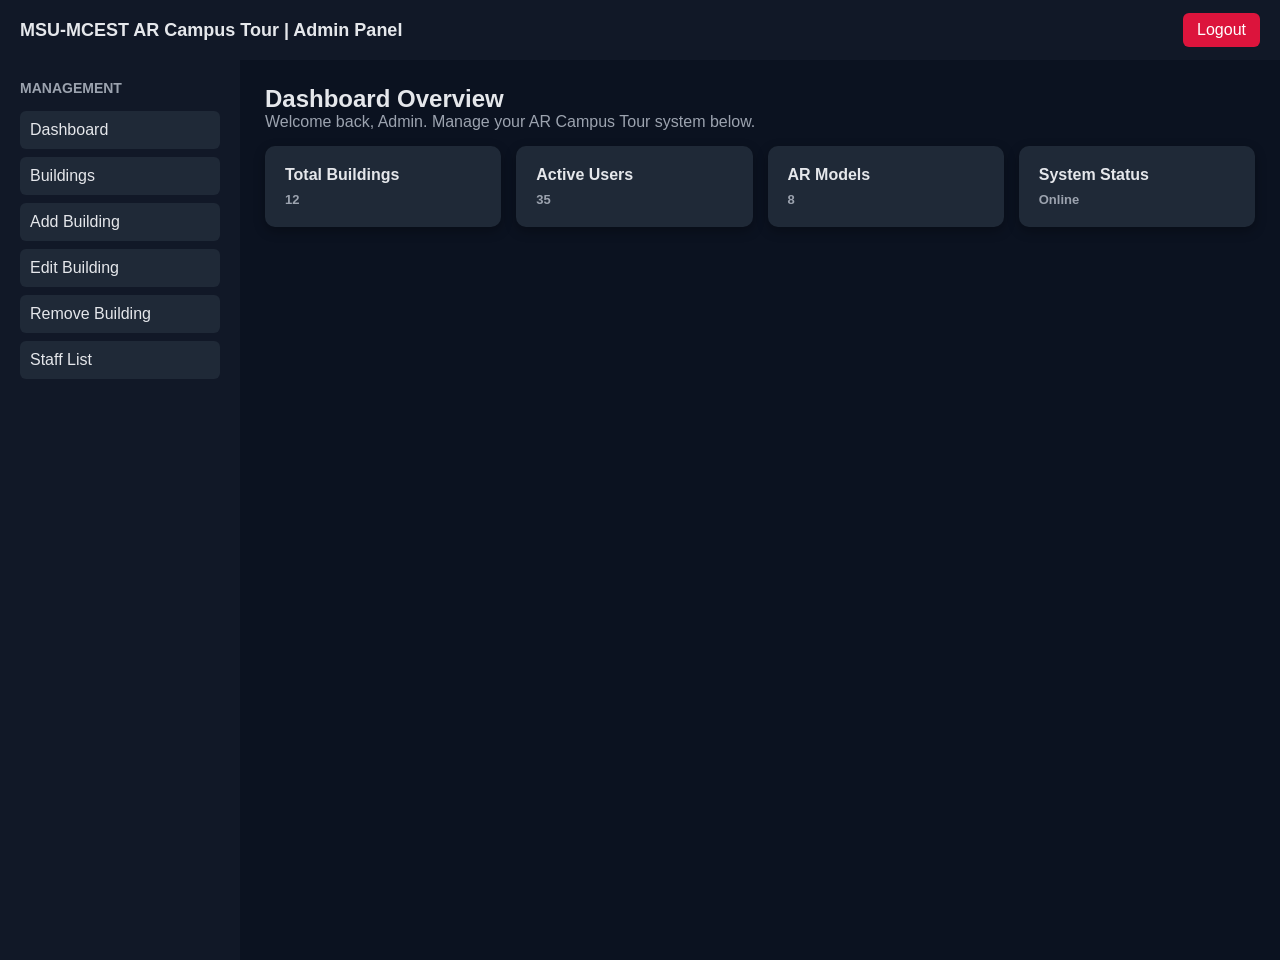
==== admin.html @ 272535fd "Initial commit via Netlify [skip ci]" ====
<!DOCTYPE html>
<html lang="en">
<head>
<meta charset="UTF-8">

<!-- MOBILE RESPONSIVE FIX -->
<meta name="viewport" content="width=device-width, initial-scale=1.0">

<title>Admin Dashboard | MSU-MCEST AR Tour</title>

<style>
:root{
  --bg:#0b1220;
  --panel:#111827;
  --card:#1f2937;
  --accent:#22c55e;
  --text:#e5e7eb;
  --muted:#9ca3af;
}

*{
  margin:0;
  padding:0;
  box-sizing:border-box;
  font-family:Arial, sans-serif;
}

body{
  background:var(--bg);
  color:var(--text);
}

/* TOP BAR */
.topbar{
  height:60px;
  background:var(--panel);
  display:flex;
  align-items:center;
  justify-content:space-between;
  padding:0 20px;
  position:sticky;
  top:0;
  z-index:10;
}

.topbar h1{
  font-size:18px;
}

.topbar a{
  color:white;
  text-decoration:none;
  background:crimson;
  padding:8px 14px;
  border-radius:6px;
}

/* LAYOUT */
.container{
  display:flex;
  min-height:100vh;
}

/* SIDEBAR */
.sidebar{
  width:240px;
  background:var(--panel);
  padding:20px;
}

.sidebar h3{
  margin-bottom:15px;
  color:var(--muted);
  font-size:14px;
}

.sidebar a{
  display:block;
  color:var(--text);
  text-decoration:none;
  padding:10px;
  margin-bottom:8px;
  border-radius:6px;
  background:#1f2937;
  transition:0.3s;
}

.sidebar a:hover{
  background:#374151;
}

/* MAIN */
.main{
  flex:1;
  padding:25px;
}

.cards{
  display:grid;
  grid-template-columns:repeat(auto-fit,minmax(220px,1fr));
  gap:15px;
  margin-top:15px;
}

.card{
  background:var(--card);
  padding:20px;
  border-radius:10px;
  box-shadow:0 4px 12px rgba(0,0,0,0.3);
}

.card h2{
  font-size:16px;
  margin-bottom:8px;
}

.card p{
  color:var(--muted);
  font-size:13px;
}

.highlight{
  color:var(--accent);
  font-weight:bold;
}

/* ========================= */
/* 📱 MOBILE RESPONSIVE FIX */
/* ========================= */
@media (max-width: 768px){

  /* STACK LAYOUT */
  .container{
    flex-direction:column;
  }

  /* SIDEBAR BECOMES TOP MENU */
  .sidebar{
    width:100%;
    display:flex;
    flex-wrap:wrap;
    justify-content:center;
    gap:10px;
  }

  .sidebar a{
    margin-bottom:0;
    font-size:14px;
    padding:8px 10px;
  }

  .sidebar h3{
    width:100%;
    text-align:center;
  }

  /* TOPBAR TEXT SMALLER */
  .topbar h1{
    font-size:14px;
  }

  /* CARDS STACK BETTER */
  .main{
    padding:15px;
  }
}
</style>

</head>

<body>

<!-- TOP BAR -->
<div class="topbar">
  <h1>MSU-MCEST AR Campus Tour | Admin Panel</h1>
  <a href="role_select.html">Logout</a>
</div>

<div class="container">

  <!-- SIDEBAR -->
  <div class="sidebar">
    <h3>MANAGEMENT</h3>

    <a href="#">Dashboard</a>
    <a href="#">Buildings</a>
    <a href="#">Add Building</a>
    <a href="#">Edit Building</a>
    <a href="#">Remove Building</a>
    <a href="#">Staff List</a>
  </div>

  <!-- MAIN CONTENT -->
  <div class="main">

    <h2>Dashboard Overview</h2>
    <p style="color:#9ca3af;">Welcome back, Admin. Manage your AR Campus Tour system below.</p>

    <div class="cards">

      <div class="card">
        <h2>Total Buildings</h2>
        <p class="highlight">12</p>
      </div>

      <div class="card">
        <h2>Active Users</h2>
        <p class="highlight">35</p>
      </div>

      <div class="card">
        <h2>AR Models</h2>
        <p class="highlight">8</p>
      </div>

      <div class="card">
        <h2>System Status</h2>
        <p class="highlight">Online</p>
      </div>

    </div>

  </div>

</div>

</body>
</html>
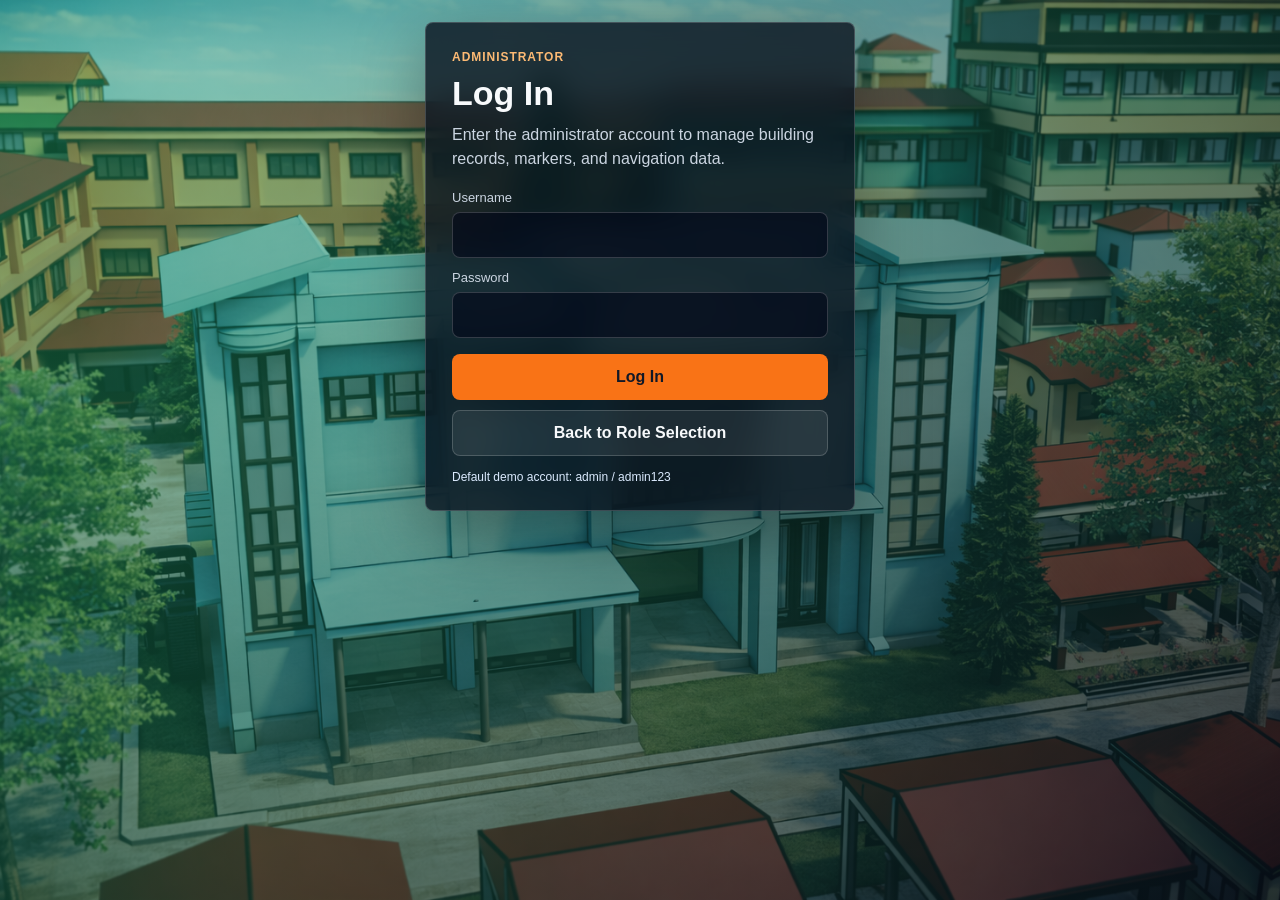
==== commit 3c2b3fb5: "update" ====
--- a/admin.html
+++ b/admin.html
@@ -2,227 +2,860 @@
 <html lang="en">
 <head>
 <meta charset="UTF-8">
-
-<!-- MOBILE RESPONSIVE FIX -->
 <meta name="viewport" content="width=device-width, initial-scale=1.0">
-
-<title>Admin Dashboard | MSU-MCEST AR Tour</title>
-
+<title>Admin | MSU-MCEST AR Campus Guide</title>
+<script src="orientation-lock.js" defer></script>
 <style>
-:root{
-  --bg:#0b1220;
-  --panel:#111827;
-  --card:#1f2937;
-  --accent:#22c55e;
-  --text:#e5e7eb;
-  --muted:#9ca3af;
-}
-
-*{
-  margin:0;
-  padding:0;
-  box-sizing:border-box;
-  font-family:Arial, sans-serif;
-}
-
-body{
-  background:var(--bg);
-  color:var(--text);
-}
-
-/* TOP BAR */
-.topbar{
-  height:60px;
-  background:var(--panel);
-  display:flex;
-  align-items:center;
-  justify-content:space-between;
-  padding:0 20px;
-  position:sticky;
-  top:0;
-  z-index:10;
-}
-
-.topbar h1{
-  font-size:18px;
-}
-
-.topbar a{
-  color:white;
-  text-decoration:none;
-  background:crimson;
-  padding:8px 14px;
-  border-radius:6px;
-}
-
-/* LAYOUT */
-.container{
-  display:flex;
-  min-height:100vh;
-}
-
-/* SIDEBAR */
-.sidebar{
-  width:240px;
-  background:var(--panel);
-  padding:20px;
-}
-
-.sidebar h3{
-  margin-bottom:15px;
-  color:var(--muted);
-  font-size:14px;
-}
-
-.sidebar a{
-  display:block;
-  color:var(--text);
-  text-decoration:none;
-  padding:10px;
-  margin-bottom:8px;
-  border-radius:6px;
-  background:#1f2937;
-  transition:0.3s;
-}
-
-.sidebar a:hover{
-  background:#374151;
-}
-
-/* MAIN */
-.main{
-  flex:1;
-  padding:25px;
-}
-
-.cards{
-  display:grid;
-  grid-template-columns:repeat(auto-fit,minmax(220px,1fr));
-  gap:15px;
-  margin-top:15px;
-}
-
-.card{
-  background:var(--card);
-  padding:20px;
-  border-radius:10px;
-  box-shadow:0 4px 12px rgba(0,0,0,0.3);
-}
-
-.card h2{
-  font-size:16px;
-  margin-bottom:8px;
-}
-
-.card p{
-  color:var(--muted);
-  font-size:13px;
-}
-
-.highlight{
-  color:var(--accent);
-  font-weight:bold;
-}
-
-/* ========================= */
-/* 📱 MOBILE RESPONSIVE FIX */
-/* ========================= */
-@media (max-width: 768px){
-
-  /* STACK LAYOUT */
-  .container{
-    flex-direction:column;
-  }
-
-  /* SIDEBAR BECOMES TOP MENU */
-  .sidebar{
-    width:100%;
-    display:flex;
-    flex-wrap:wrap;
-    justify-content:center;
-    gap:10px;
-  }
-
-  .sidebar a{
-    margin-bottom:0;
-    font-size:14px;
-    padding:8px 10px;
-  }
-
-  .sidebar h3{
-    width:100%;
-    text-align:center;
-  }
-
-  /* TOPBAR TEXT SMALLER */
-  .topbar h1{
-    font-size:14px;
-  }
-
-  /* CARDS STACK BETTER */
-  .main{
-    padding:15px;
-  }
+:root {
+  --bg: #08111d;
+  --panel: rgba(15, 23, 42, .86);
+  --line: rgba(226, 232, 240, .14);
+  --text: #f8fafc;
+  --muted: #a9b7ca;
+  --green: #1fbf75;
+  --orange: #f97316;
+  --red: #ef4444;
+  --blue: #38bdf8;
+}
+* { box-sizing: border-box; }
+html, body { margin: 0; min-height: 100%; font-family: "Segoe UI", Arial, sans-serif; color: var(--text); background: var(--bg); }
+body {
+  background: linear-gradient(135deg, rgba(31, 191, 117, .16), transparent 32%),
+    radial-gradient(circle at 88% 10%, rgba(249, 115, 22, .18), transparent 28%),
+    #08111d;
+}
+a { color: inherit; text-decoration: none; }
+button, input, textarea, select { font: inherit; }
+.shell { min-height: 100vh; display: grid; grid-template-columns: 270px 1fr; }
+.sidebar {
+  position: sticky;
+  top: 0;
+  height: 100vh;
+  padding: 22px;
+  background: rgba(7, 15, 28, .9);
+  border-right: 1px solid var(--line);
+  backdrop-filter: blur(18px);
+}
+.brand { display: flex; align-items: center; gap: 12px; margin-bottom: 26px; }
+.logo {
+  width: 46px;
+  height: 46px;
+  border-radius: 8px;
+  display: grid;
+  place-items: center;
+  background: linear-gradient(135deg, var(--green), var(--orange));
+  color: #07111d;
+  font-weight: 900;
+}
+.brand h1 { margin: 0; font-size: 16px; line-height: 1.18; letter-spacing: 0; }
+.brand span { display: block; color: var(--muted); font-size: 12px; margin-top: 4px; }
+.nav { display: grid; gap: 8px; }
+.nav button, .quick a {
+  width: 100%;
+  min-height: 42px;
+  border: 1px solid transparent;
+  border-radius: 8px;
+  padding: 10px 12px;
+  color: var(--muted);
+  background: transparent;
+  text-align: left;
+  cursor: pointer;
+}
+.nav button.active, .nav button:hover, .quick a:hover {
+  color: var(--text);
+  background: rgba(255,255,255,.07);
+  border-color: var(--line);
+}
+.quick { margin-top: 24px; padding-top: 18px; border-top: 1px solid var(--line); display: grid; gap: 8px; }
+.logout {
+  margin-top: 24px;
+  width: 100%;
+  border: 1px solid rgba(239, 68, 68, .35);
+  border-radius: 8px;
+  padding: 11px 12px;
+  color: #fee2e2;
+  background: rgba(239, 68, 68, .12);
+  cursor: pointer;
+}
+.main { padding: 22px; }
+.topbar {
+  display: flex;
+  align-items: center;
+  justify-content: space-between;
+  gap: 16px;
+  margin-bottom: 18px;
+}
+.eyebrow { margin: 0 0 6px; color: var(--blue); font-weight: 800; font-size: 12px; letter-spacing: .08em; text-transform: uppercase; }
+.topbar h2 { margin: 0; font-size: clamp(25px, 4vw, 42px); letter-spacing: 0; }
+.topbar p { margin: 8px 0 0; max-width: 780px; color: var(--muted); line-height: 1.45; }
+.status-pill {
+  border: 1px solid rgba(31, 191, 117, .35);
+  border-radius: 999px;
+  padding: 10px 13px;
+  color: #dcfce7;
+  background: rgba(31, 191, 117, .12);
+  white-space: nowrap;
+}
+.grid { display: grid; gap: 14px; }
+.metrics { grid-template-columns: repeat(4, minmax(0, 1fr)); margin-bottom: 14px; }
+.card, .panel {
+  background: var(--panel);
+  border: 1px solid var(--line);
+  border-radius: 8px;
+  box-shadow: 0 18px 50px rgba(0,0,0,.22);
+}
+.card { padding: 16px; }
+.card small { color: var(--muted); display: block; margin-bottom: 7px; }
+.card strong { font-size: 28px; }
+.card em { display: block; margin-top: 8px; color: var(--muted); font-style: normal; font-size: 13px; }
+.panel { padding: 18px; margin-bottom: 14px; }
+.panel-head { display: flex; align-items: center; justify-content: space-between; gap: 12px; margin-bottom: 14px; }
+.panel h3 { margin: 0; font-size: 19px; letter-spacing: 0; }
+.panel p { color: var(--muted); line-height: 1.45; margin: 6px 0 0; }
+.actions { display: flex; flex-wrap: wrap; gap: 8px; }
+.btn {
+  min-height: 40px;
+  border: 1px solid var(--line);
+  border-radius: 8px;
+  padding: 9px 12px;
+  color: var(--text);
+  background: rgba(255,255,255,.07);
+  cursor: pointer;
+}
+.btn.primary { background: var(--orange); color: #111827; border-color: transparent; font-weight: 800; }
+.btn.good { background: rgba(31,191,117,.18); border-color: rgba(31,191,117,.35); }
+.btn.danger { background: rgba(239,68,68,.16); border-color: rgba(239,68,68,.35); color: #fecaca; }
+.split { display: grid; grid-template-columns: minmax(320px, .9fr) 1.3fr; gap: 14px; align-items: start; }
+.form-grid { display: grid; grid-template-columns: repeat(2, minmax(0, 1fr)); gap: 10px; }
+.field { display: grid; gap: 6px; }
+.field.full { grid-column: 1 / -1; }
+label { color: var(--muted); font-size: 13px; }
+input, textarea, select {
+  width: 100%;
+  border: 1px solid var(--line);
+  border-radius: 8px;
+  padding: 10px 11px;
+  color: var(--text);
+  background: rgba(2, 6, 23, .55);
+  outline: none;
+}
+textarea { min-height: 86px; resize: vertical; }
+input:focus, textarea:focus, select:focus { border-color: rgba(56, 189, 248, .75); }
+table { width: 100%; border-collapse: collapse; }
+th, td { padding: 12px 10px; text-align: left; border-bottom: 1px solid var(--line); vertical-align: top; }
+th { color: var(--muted); font-size: 12px; text-transform: uppercase; letter-spacing: .06em; }
+td { color: #e5edf8; font-size: 14px; }
+.tag {
+  display: inline-flex;
+  align-items: center;
+  min-height: 26px;
+  border-radius: 999px;
+  padding: 4px 8px;
+  font-size: 12px;
+  background: rgba(56, 189, 248, .13);
+  color: #bae6fd;
+}
+.tag.ok { background: rgba(31,191,117,.15); color: #bbf7d0; }
+.tag.warn { background: rgba(250,204,21,.14); color: #fef08a; }
+.section { display: none; }
+.section.active { display: block; }
+.sources a { color: #93c5fd; text-decoration: underline; text-underline-offset: 3px; }
+.route-list, .marker-list { display: grid; gap: 9px; }
+.route-item, .marker-item {
+  display: flex;
+  justify-content: space-between;
+  gap: 12px;
+  padding: 12px;
+  border: 1px solid var(--line);
+  border-radius: 8px;
+  background: rgba(255,255,255,.04);
+}
+.route-item span, .marker-item span { color: var(--muted); }
+.toast {
+  position: fixed;
+  right: 18px;
+  bottom: 18px;
+  max-width: 360px;
+  display: none;
+  border: 1px solid rgba(31,191,117,.4);
+  border-radius: 8px;
+  padding: 12px 14px;
+  color: #dcfce7;
+  background: rgba(6, 78, 59, .92);
+  box-shadow: 0 18px 50px rgba(0,0,0,.28);
+}
+.toast.active { display: block; }
+@media (max-width: 980px) {
+  .shell { grid-template-columns: 1fr; }
+  .sidebar { height: auto; position: static; }
+  .metrics { grid-template-columns: repeat(2, minmax(0, 1fr)); }
+  .split { grid-template-columns: 1fr; }
+}
+@media (max-width: 620px) {
+  .main, .sidebar { padding: 15px; }
+  .topbar { align-items: flex-start; flex-direction: column; }
+  .metrics, .form-grid { grid-template-columns: 1fr; }
+  .table-wrap { overflow-x: auto; }
+  table { min-width: 820px; }
 }
 </style>
-
 </head>
-
 <body>
-
-<!-- TOP BAR -->
-<div class="topbar">
-  <h1>MSU-MCEST AR Campus Tour | Admin Panel</h1>
-  <a href="role_select.html">Logout</a>
+<script>
+if (sessionStorage.getItem("adminLoggedIn") !== "true") {
+  location.replace("login.html");
+}
+</script>
+<div class="shell">
+  <aside class="sidebar">
+    <div class="brand">
+      <div class="logo">AR</div>
+      <div>
+        <h1>MSU-MCEST Guide</h1>
+        <span>Admin Control Center</span>
+      </div>
+    </div>
+
+    <nav class="nav" aria-label="Admin navigation">
+      <button class="active" data-section="dashboard">Dashboard</button>
+      <button data-section="buildings">Buildings</button>
+      <button data-section="staff">Staff</button>
+      <button data-section="routes">Routes</button>
+      <button data-section="markers">Markers</button>
+      <button data-section="feedback">Feedback</button>
+      <button data-section="sources">Online Info</button>
+    </nav>
+
+    <div class="quick">
+      <a href="index.html">Open Home</a>
+      <a href="navigation.html">Open Navigation</a>
+      <a href="tour.html">Open Campus Tour</a>
+      <a href="markers.html">Print Markers</a>
+    </div>
+
+    <button class="logout" id="logoutBtn">Log Out</button>
+  </aside>
+
+  <main class="main">
+    <header class="topbar">
+      <div>
+        <p class="eyebrow">Thesis Prototype</p>
+        <h2>AR Campus Navigation Admin</h2>
+        <p>Manage building records, marker payloads, route notes, and feedback for the MSU-MCEST campus guide. Production data is stored in the ar_campus MySQL database.</p>
+      </div>
+      <div class="status-pill" id="secureStatus">Checking browser...</div>
+    </header>
+
+    <section id="dashboard" class="section active">
+      <div class="grid metrics">
+        <div class="card"><small>Total Buildings</small><strong id="totalBuildings">0</strong><em>Navigation records</em></div>
+        <div class="card"><small>Marker Assets</small><strong id="markerCount">0</strong><em>Local QR markers</em></div>
+        <div class="card"><small>Verified Info</small><strong id="verifiedCount">0</strong><em>With online/public source</em></div>
+        <div class="card"><small>Tracking</small><strong>GPS</strong><em>Accuracy depends on on-site calibration</em></div>
+      </div>
+
+      <div class="panel">
+        <div class="panel-head">
+          <div>
+            <h3>System Readiness</h3>
+            <p>The frontend can run now. Accurate navigation still requires verified marker placement and campus GPS calibration.</p>
+          </div>
+          <button class="btn primary" onclick="location.href='navigation.html'">Test Navigation</button>
+        </div>
+        <div class="grid metrics">
+          <div class="card"><small>Camera</small><strong id="cameraStatus">Checking</strong><em>Needed for marker scan</em></div>
+          <div class="card"><small>Location</small><strong id="gpsStatus">Checking</strong><em>Needed for live tracking</em></div>
+          <div class="card"><small>Compass</small><strong id="compassStatus">Checking</strong><em>Needed for arrow direction</em></div>
+          <div class="card"><small>Storage</small><strong id="storageStatus">Checking</strong><em>Needed for admin edits</em></div>
+        </div>
+      </div>
+    </section>
+
+    <section id="buildings" class="section">
+      <div class="split">
+        <div class="panel">
+          <div class="panel-head">
+            <div>
+              <h3 id="formTitle">Add Building</h3>
+              <p>Use verified coordinates when available. Marker ID should match the QR payload after <strong>msu-mcest:</strong>.</p>
+            </div>
+          </div>
+          <form id="buildingForm" class="form-grid">
+            <input type="hidden" id="recordId">
+            <div class="field">
+              <label for="buildingName">Building name</label>
+              <input id="buildingName" required>
+            </div>
+            <div class="field">
+              <label for="markerId">Marker ID</label>
+              <input id="markerId" required placeholder="example: dcs">
+            </div>
+            <div class="field">
+              <label for="lat">Latitude</label>
+              <input id="lat" type="number" step="0.000001" required>
+            </div>
+            <div class="field">
+              <label for="lng">Longitude</label>
+              <input id="lng" type="number" step="0.000001" required>
+            </div>
+            <div class="field">
+              <label for="category">Category</label>
+              <select id="category">
+                <option>Academic</option>
+                <option>Administration</option>
+                <option>Campus Entry</option>
+                <option>Training Facility</option>
+                <option>Hospitality</option>
+                <option>Laboratory</option>
+              </select>
+            </div>
+            <div class="field">
+              <label for="sourceType">Info status</label>
+              <select id="sourceType">
+                <option>Prototype</option>
+                <option>Public Source</option>
+                <option>On-site Verified</option>
+              </select>
+            </div>
+            <div class="field full">
+              <label for="description">Building info</label>
+              <textarea id="description" required></textarea>
+            </div>
+            <div class="field full">
+              <label for="sourceUrl">Source URL or note</label>
+              <input id="sourceUrl" placeholder="https://... or on-site note">
+            </div>
+            <div class="field full actions">
+              <button class="btn primary" type="submit">Save Building</button>
+              <button class="btn" type="button" id="clearFormBtn">Clear</button>
+              <button class="btn danger" type="button" id="resetDataBtn">Reset Default Data</button>
+            </div>
+          </form>
+        </div>
+
+        <div class="panel">
+          <div class="panel-head">
+            <div>
+              <h3>Building Database</h3>
+              <p>These records feed the campus tour and navigation pages through the ar_campus MySQL database and PHP API.</p>
+            </div>
+          </div>
+          <div class="table-wrap">
+            <table>
+              <thead>
+                <tr>
+                  <th>Name</th>
+                  <th>Marker</th>
+                  <th>Coordinates</th>
+                  <th>Status</th>
+                  <th>Actions</th>
+                </tr>
+              </thead>
+              <tbody id="buildingRows"></tbody>
+            </table>
+          </div>
+        </div>
+      </div>
+    </section>
+
+    <section id="staff" class="section">
+      <div class="split">
+        <div class="panel">
+          <div class="panel-head">
+            <div>
+              <h3 id="staffFormTitle">Add Staff</h3>
+              <p>Register faculty or staff offices so the campus guide can show office information.</p>
+            </div>
+          </div>
+          <form id="staffForm" class="form-grid">
+            <input type="hidden" id="staffId">
+            <div class="field">
+              <label for="staffName">Name</label>
+              <input id="staffName" required>
+            </div>
+            <div class="field">
+              <label for="staffDepartment">Department</label>
+              <input id="staffDepartment" required>
+            </div>
+            <div class="field">
+              <label for="staffOffice">Office</label>
+              <input id="staffOffice" required>
+            </div>
+            <div class="field">
+              <label for="staffBuilding">Building</label>
+              <select id="staffBuilding"></select>
+            </div>
+            <div class="field full actions">
+              <button class="btn primary" type="submit">Save Staff</button>
+              <button class="btn" type="button" id="clearStaffBtn">Clear</button>
+            </div>
+          </form>
+        </div>
+        <div class="panel">
+          <div class="panel-head">
+            <div>
+              <h3>Staff Directory</h3>
+              <p>Records are saved in the staff table and optionally linked to a building.</p>
+            </div>
+          </div>
+          <div class="table-wrap">
+            <table>
+              <thead><tr><th>Name</th><th>Department</th><th>Office</th><th>Building</th><th>Actions</th></tr></thead>
+              <tbody id="staffRows"></tbody>
+            </table>
+          </div>
+        </div>
+      </div>
+    </section>
+
+    <section id="routes" class="section">
+      <div class="panel">
+        <div class="panel-head">
+          <div>
+            <h3>Route Network</h3>
+            <p>Routes are currently prototype walking links. Replace them with measured campus corners for accurate real-time navigation.</p>
+          </div>
+          <button class="btn good" onclick="location.href='navigation.html'">Run Route Test</button>
+        </div>
+        <div class="route-list" id="routeList"></div>
+      </div>
+    </section>
+
+    <section id="markers" class="section">
+      <div class="panel">
+        <div class="panel-head">
+          <div>
+            <h3>Marker Inventory</h3>
+            <p>Print and place each QR marker exactly at its matching building or corner. Marker placement affects start-point accuracy.</p>
+          </div>
+          <button class="btn primary" onclick="location.href='markers.html'">Open Marker Sheet</button>
+        </div>
+        <div class="marker-list" id="markerList"></div>
+      </div>
+    </section>
+
+    <section id="feedback" class="section">
+      <div class="panel">
+        <div class="panel-head">
+          <div>
+            <h3>User Feedback</h3>
+            <p>Feedback is stored in the feedback table and linked to a building when a marker is selected.</p>
+          </div>
+          <button class="btn good" id="refreshFeedbackBtn">Refresh</button>
+        </div>
+        <div class="table-wrap">
+          <table>
+            <thead>
+              <tr>
+                <th>User</th>
+                <th>Building</th>
+                <th>Comment</th>
+                <th>Date</th>
+              </tr>
+            </thead>
+            <tbody id="feedbackRows"></tbody>
+          </table>
+        </div>
+      </div>
+    </section>
+
+    <section id="sources" class="section">
+      <div class="panel sources">
+        <h3>Online Information Used</h3>
+        <p>Public sources do not provide a complete building-coordinate database. The frontend includes public names/info where available and leaves exact route accuracy for on-site verification.</p>
+        <table>
+          <thead><tr><th>Source</th><th>Useful info</th></tr></thead>
+          <tbody>
+            <tr>
+              <td><a href="https://msumcest.edu.ph/pages/campus_life/campus_map.php" target="_blank" rel="noopener">Official MSU-MCEST campus map</a></td>
+              <td>Confirms MSU-MCEST campus map page, campus gallery, official address, contact, and departments including Computer Science, Hospitality Management, Industrial Technology, TESDA, and others.</td>
+            </tr>
+            <tr>
+              <td><a href="https://www.mhctagency.com/certification/msu-mcest-achieves-halal-compliance-with-mhct/" target="_blank" rel="noopener">MHCT Halal compliance article</a></td>
+              <td>Confirms Dr. Magadapa A. Ringia Hotel, DTI-SSF in the Halal Food Innovation Center, Kitchen Laboratory, and TESDA Training and Assessment Center.</td>
+            </tr>
+          </tbody>
+        </table>
+      </div>
+    </section>
+  </main>
 </div>
 
-<div class="container">
-
-  <!-- SIDEBAR -->
-  <div class="sidebar">
-    <h3>MANAGEMENT</h3>
-
-    <a href="#">Dashboard</a>
-    <a href="#">Buildings</a>
-    <a href="#">Add Building</a>
-    <a href="#">Edit Building</a>
-    <a href="#">Remove Building</a>
-    <a href="#">Staff List</a>
-  </div>
-
-  <!-- MAIN CONTENT -->
-  <div class="main">
-
-    <h2>Dashboard Overview</h2>
-    <p style="color:#9ca3af;">Welcome back, Admin. Manage your AR Campus Tour system below.</p>
-
-    <div class="cards">
-
-      <div class="card">
-        <h2>Total Buildings</h2>
-        <p class="highlight">12</p>
-      </div>
-
-      <div class="card">
-        <h2>Active Users</h2>
-        <p class="highlight">35</p>
-      </div>
-
-      <div class="card">
-        <h2>AR Models</h2>
-        <p class="highlight">8</p>
-      </div>
-
-      <div class="card">
-        <h2>System Status</h2>
-        <p class="highlight">Online</p>
-      </div>
-
+<div class="toast" id="toast"></div>
+
+<script>
+const STORAGE_KEY = "msuMcestBuildings";
+const API_BUILDINGS = "api/buildings.php";
+const API_FEEDBACK = "api/feedback.php";
+const API_STAFF = "api/staff.php";
+const routeGraph = {
+  gate: ["admin", "kitchen"],
+  admin: ["gate", "dcs", "dhess"],
+  dcs: ["admin", "halal", "secondary"],
+  dhess: ["admin", "secondary"],
+  secondary: ["dhess", "dcs", "hotel"],
+  hotel: ["secondary", "halal"],
+  halal: ["dcs", "hotel", "kitchen"],
+  kitchen: ["gate", "halal", "tesda"],
+  tesda: ["kitchen"]
+};
+
+const defaultBuildings = [
+  { id: "gate", name: "Main Gate / Entrance", lat: 8.15626, lng: 123.95448, category: "Campus Entry", status: "Prototype", description: "Primary campus entry point used as a starting reference for the navigation prototype.", source: "Prototype coordinate. Verify on-site." },
+  { id: "admin", name: "Administration Building", lat: 8.15648, lng: 123.95437, category: "Administration", status: "Prototype", description: "Administrative destination in the campus guide. Exact coordinates should be verified during campus mapping.", source: "Prototype coordinate. Verify on-site." },
+  { id: "dcs", name: "Department of Computer Science", lat: 8.15670, lng: 123.95470, category: "Academic", status: "Public Source", description: "Academic department listed on the official MSU-MCEST website.", source: "https://msumcest.edu.ph/pages/campus_life/campus_map.php" },
+  { id: "dhess", name: "Department of Humanities, Education, and Social Sciences", lat: 8.15686, lng: 123.95431, category: "Academic", status: "Public Source", description: "Academic department listed on the official MSU-MCEST website.", source: "https://msumcest.edu.ph/pages/campus_life/campus_map.php" },
+  { id: "secondary", name: "Secondary Department", lat: 8.15702, lng: 123.95458, category: "Academic", status: "Public Source", description: "Secondary program area referenced through the official MSU-MCEST site navigation.", source: "https://msumcest.edu.ph/pages/campus_life/campus_map.php" },
+  { id: "hotel", name: "Dr. Magadapa A. Ringia Hotel", lat: 8.15718, lng: 123.95485, category: "Hospitality", status: "Public Source", description: "Facility named in MHCT reporting as one of the MSU-MCEST facilities awarded Halal compliance.", source: "https://www.mhctagency.com/certification/msu-mcest-achieves-halal-compliance-with-mhct/" },
+  { id: "halal", name: "Halal Food Innovation Center / DTI-SSF", lat: 8.15645, lng: 123.95503, category: "Training Facility", status: "Public Source", description: "MHCT identifies DTI-SSF as housed in the Halal Food Innovation Center.", source: "https://www.mhctagency.com/certification/msu-mcest-achieves-halal-compliance-with-mhct/" },
+  { id: "kitchen", name: "Kitchen Laboratory", lat: 8.15618, lng: 123.95486, category: "Laboratory", status: "Public Source", description: "Facility named in MHCT reporting as one of the MSU-MCEST facilities awarded Halal compliance.", source: "https://www.mhctagency.com/certification/msu-mcest-achieves-halal-compliance-with-mhct/" },
+  { id: "tesda", name: "TESDA Training and Assessment Center", lat: 8.15596, lng: 123.95456, category: "Training Facility", status: "Public Source", description: "Training and assessment facility named in MHCT reporting and linked from the official MSU-MCEST site navigation.", source: "https://www.mhctagency.com/certification/msu-mcest-achieves-halal-compliance-with-mhct/" }
+];
+
+let buildings = defaultBuildings;
+let usingBackend = false;
+let feedbackItems = [];
+let staffItems = [];
+
+function loadBuildings() {
+  try {
+    const saved = JSON.parse(localStorage.getItem(STORAGE_KEY));
+    return Array.isArray(saved) && saved.length ? saved : defaultBuildings;
+  } catch {
+    return defaultBuildings;
+  }
+}
+function saveBuildings() { localStorage.setItem(STORAGE_KEY, JSON.stringify(buildings)); }
+async function apiJson(url, options = {}) {
+  const response = await fetch(url, {
+    headers: { "Content-Type": "application/json", ...(options.headers || {}) },
+    ...options
+  });
+  const data = await response.json();
+  if (!response.ok || data.ok === false) {
+    throw new Error(data.message || "Request failed.");
+  }
+  return data;
+}
+async function loadBuildingsFromBackend() {
+  try {
+    const data = await apiJson(API_BUILDINGS);
+    buildings = data.buildings.map(building => ({
+      id: building.id,
+      name: building.name,
+      lat: Number(building.lat),
+      lng: Number(building.lng),
+      category: building.category,
+      status: building.status,
+      description: building.description,
+      source: building.source || ""
+    }));
+    usingBackend = true;
+    localStorage.setItem(STORAGE_KEY, JSON.stringify(buildings));
+  } catch (error) {
+    buildings = loadBuildings();
+    usingBackend = false;
+  }
+}
+async function loadFeedback() {
+  if (!usingBackend) {
+    feedbackItems = [];
+    renderFeedback();
+    return;
+  }
+  try {
+    const data = await apiJson(API_FEEDBACK);
+    feedbackItems = data.feedback || [];
+    renderFeedback();
+  } catch (error) {
+    feedbackItems = [];
+    renderFeedback("Unable to load feedback.");
+  }
+}
+async function loadStaff() {
+  if (!usingBackend) {
+    staffItems = JSON.parse(localStorage.getItem("msuMcestStaff") || "[]");
+    renderStaff();
+    return;
+  }
+  try {
+    const data = await apiJson(API_STAFF);
+    staffItems = data.staff || [];
+    renderStaff();
+  } catch (error) {
+    staffItems = [];
+    renderStaff("Unable to load staff records.");
+  }
+}
+function toast(message) {
+  const el = document.getElementById("toast");
+  el.textContent = message;
+  el.classList.add("active");
+  setTimeout(() => el.classList.remove("active"), 2400);
+}
+function renderMetrics() {
+  document.getElementById("totalBuildings").textContent = buildings.length;
+  document.getElementById("markerCount").textContent = buildings.filter(b => b.id).length;
+  document.getElementById("verifiedCount").textContent = buildings.filter(b => b.status !== "Prototype").length;
+  document.getElementById("cameraStatus").textContent = navigator.mediaDevices ? "Ready" : "Blocked";
+  document.getElementById("gpsStatus").textContent = navigator.geolocation ? "Ready" : "Blocked";
+  document.getElementById("compassStatus").textContent = typeof DeviceOrientationEvent !== "undefined" ? "Ready" : "Limited";
+  document.getElementById("storageStatus").textContent = usingBackend ? "MySQL" : window.localStorage ? "Local" : "Blocked";
+  document.getElementById("secureStatus").textContent = usingBackend ? "ar_campus connected" : "Local fallback mode";
+}
+function renderBuildings() {
+  document.getElementById("buildingRows").innerHTML = buildings.map(building => `
+    <tr>
+      <td><strong>${escapeHtml(building.name)}</strong><br><span class="tag">${escapeHtml(building.category)}</span></td>
+      <td><span class="tag ok">msu-mcest:${escapeHtml(building.id)}</span></td>
+      <td>${Number(building.lat).toFixed(6)}, ${Number(building.lng).toFixed(6)}</td>
+      <td><span class="tag ${building.status === "Prototype" ? "warn" : "ok"}">${escapeHtml(building.status)}</span></td>
+      <td><button class="btn" onclick="editBuilding('${building.id}')">Edit</button> <button class="btn danger" onclick="deleteBuilding('${building.id}')">Delete</button></td>
+    </tr>
+  `).join("");
+}
+function renderRoutes() {
+  document.getElementById("routeList").innerHTML = Object.entries(routeGraph).map(([from, links]) => {
+    const fromName = buildings.find(b => b.id === from)?.name || from;
+    const linkNames = links.map(id => buildings.find(b => b.id === id)?.name || id).join(", ");
+    return `<div class="route-item"><strong>${escapeHtml(fromName)}</strong><span>${escapeHtml(linkNames)}</span></div>`;
+  }).join("");
+}
+function renderMarkers() {
+  document.getElementById("markerList").innerHTML = buildings.map(building => `
+    <div class="marker-item">
+      <div><strong>${escapeHtml(building.name)}</strong><br><span>Payload: msu-mcest:${escapeHtml(building.id)}</span></div>
+      <button class="btn" onclick="copyPayload('${building.id}')">Copy Payload</button>
     </div>
-
-  </div>
-
-</div>
-
+  `).join("");
+}
+function renderStaffBuildingOptions() {
+  const select = document.getElementById("staffBuilding");
+  if (!select) return;
+  select.innerHTML = "";
+  select.add(new Option("Not assigned", ""));
+  buildings.forEach(building => select.add(new Option(building.name, building.id)));
+}
+function renderStaff(message = "") {
+  renderStaffBuildingOptions();
+  const body = document.getElementById("staffRows");
+  if (!body) return;
+  if (message) {
+    body.innerHTML = `<tr><td colspan="5">${escapeHtml(message)}</td></tr>`;
+    return;
+  }
+  if (!staffItems.length) {
+    body.innerHTML = `<tr><td colspan="5">No staff records yet.</td></tr>`;
+    return;
+  }
+  body.innerHTML = staffItems.map(item => `
+    <tr>
+      <td>${escapeHtml(item.name)}</td>
+      <td>${escapeHtml(item.department)}</td>
+      <td>${escapeHtml(item.office)}</td>
+      <td>${escapeHtml(item.building_name || item.marker_id || "Not assigned")}</td>
+      <td><button class="btn" onclick="editStaff('${escapeHtml(item.staff_id)}')">Edit</button> <button class="btn danger" onclick="deleteStaff('${escapeHtml(item.staff_id)}')">Delete</button></td>
+    </tr>
+  `).join("");
+}
+function renderFeedback(message = "") {
+  const body = document.getElementById("feedbackRows");
+  if (!body) return;
+  if (message) {
+    body.innerHTML = `<tr><td colspan="4">${escapeHtml(message)}</td></tr>`;
+    return;
+  }
+  if (!feedbackItems.length) {
+    body.innerHTML = `<tr><td colspan="4">No feedback submitted yet.</td></tr>`;
+    return;
+  }
+  body.innerHTML = feedbackItems.map(item => `
+    <tr>
+      <td>${escapeHtml(item.user_name)}</td>
+      <td>${escapeHtml(item.building_name || "General")}</td>
+      <td>${escapeHtml(item.comment)}</td>
+      <td>${escapeHtml(item.date_created)}</td>
+    </tr>
+  `).join("");
+}
+function renderAll() { renderMetrics(); renderBuildings(); renderRoutes(); renderMarkers(); renderStaff(); renderFeedback(); }
+function editBuilding(id) {
+  const building = buildings.find(item => item.id === id);
+  if (!building) return;
+  document.getElementById("formTitle").textContent = "Edit Building";
+  document.getElementById("recordId").value = building.id;
+  document.getElementById("buildingName").value = building.name;
+  document.getElementById("markerId").value = building.id;
+  document.getElementById("lat").value = building.lat;
+  document.getElementById("lng").value = building.lng;
+  document.getElementById("category").value = building.category;
+  document.getElementById("sourceType").value = building.status;
+  document.getElementById("description").value = building.description;
+  document.getElementById("sourceUrl").value = building.source;
+  showSection("buildings");
+}
+async function deleteBuilding(id) {
+  const building = buildings.find(item => item.id === id);
+  if (!building || !confirm("Delete " + building.name + "?")) return;
+  if (usingBackend) {
+    try {
+      await apiJson(API_BUILDINGS + "?id=" + encodeURIComponent(id), { method: "DELETE" });
+    } catch (error) {
+      toast(error.message);
+      return;
+    }
+  }
+  buildings = buildings.filter(item => item.id !== id);
+  saveBuildings();
+  renderAll();
+  toast("Building deleted.");
+}
+function copyPayload(id) {
+  const payload = "msu-mcest:" + id;
+  navigator.clipboard?.writeText(payload);
+  toast("Copied " + payload);
+}
+function clearForm() {
+  document.getElementById("formTitle").textContent = "Add Building";
+  document.getElementById("buildingForm").reset();
+  document.getElementById("recordId").value = "";
+  document.getElementById("sourceType").value = "Prototype";
+}
+function clearStaffForm() {
+  document.getElementById("staffFormTitle").textContent = "Add Staff";
+  document.getElementById("staffForm").reset();
+  document.getElementById("staffId").value = "";
+}
+function editStaff(id) {
+  const staff = staffItems.find(item => String(item.staff_id) === String(id));
+  if (!staff) return;
+  document.getElementById("staffFormTitle").textContent = "Edit Staff";
+  document.getElementById("staffId").value = staff.staff_id;
+  document.getElementById("staffName").value = staff.name;
+  document.getElementById("staffDepartment").value = staff.department;
+  document.getElementById("staffOffice").value = staff.office;
+  document.getElementById("staffBuilding").value = staff.marker_id || "";
+  showSection("staff");
+}
+async function deleteStaff(id) {
+  const staff = staffItems.find(item => String(item.staff_id) === String(id));
+  if (!staff || !confirm("Delete " + staff.name + "?")) return;
+  if (usingBackend) {
+    try {
+      await apiJson(API_STAFF + "?id=" + encodeURIComponent(id), { method: "DELETE" });
+    } catch (error) {
+      toast(error.message);
+      return;
+    }
+  }
+  staffItems = staffItems.filter(item => String(item.staff_id) !== String(id));
+  localStorage.setItem("msuMcestStaff", JSON.stringify(staffItems));
+  renderStaff();
+  toast("Staff record deleted.");
+}
+function showSection(id) {
+  document.querySelectorAll(".section").forEach(section => section.classList.toggle("active", section.id === id));
+  document.querySelectorAll(".nav button").forEach(button => button.classList.toggle("active", button.dataset.section === id));
+}
+function escapeHtml(value) {
+  return String(value ?? "").replace(/[&<>"']/g, char => ({ "&": "&amp;", "<": "&lt;", ">": "&gt;", "\"": "&quot;", "'": "&#039;" }[char]));
+}
+document.querySelectorAll(".nav button").forEach(button => button.addEventListener("click", () => showSection(button.dataset.section)));
+document.getElementById("staffForm").addEventListener("submit", async event => {
+  event.preventDefault();
+  const record = {
+    staff_id: document.getElementById("staffId").value,
+    name: document.getElementById("staffName").value.trim(),
+    department: document.getElementById("staffDepartment").value.trim(),
+    office: document.getElementById("staffOffice").value.trim(),
+    marker_id: document.getElementById("staffBuilding").value
+  };
+  if (!record.name || !record.department || !record.office) {
+    toast("Please complete the staff name, department, and office.");
+    return;
+  }
+  if (usingBackend) {
+    try {
+      await apiJson(API_STAFF, { method: "POST", body: JSON.stringify(record) });
+      await loadStaff();
+    } catch (error) {
+      toast(error.message);
+      return;
+    }
+  } else {
+    if (record.staff_id) {
+      staffItems = staffItems.map(item => String(item.staff_id) === String(record.staff_id) ? record : item);
+    } else {
+      record.staff_id = Date.now();
+      staffItems = [...staffItems, record];
+    }
+    localStorage.setItem("msuMcestStaff", JSON.stringify(staffItems));
+    renderStaff();
+  }
+  clearStaffForm();
+  toast("Staff record saved.");
+});
+document.getElementById("buildingForm").addEventListener("submit", async event => {
+  event.preventDefault();
+  const previousId = document.getElementById("recordId").value.trim();
+  const id = document.getElementById("markerId").value.trim().toLowerCase().replace(/[^a-z0-9_-]/g, "");
+  const record = {
+    id,
+    name: document.getElementById("buildingName").value.trim(),
+    lat: Number(document.getElementById("lat").value),
+    lng: Number(document.getElementById("lng").value),
+    category: document.getElementById("category").value,
+    status: document.getElementById("sourceType").value,
+    description: document.getElementById("description").value.trim(),
+    source: document.getElementById("sourceUrl").value.trim() || "Prototype note"
+  };
+  if (!record.name || !id || Number.isNaN(record.lat) || Number.isNaN(record.lng)) {
+    toast("Please complete the building name, marker ID, and coordinates.");
+    return;
+  }
+  if (buildings.some(item => item.id === id && item.id !== previousId)) {
+    toast("Marker ID already exists.");
+    return;
+  }
+  if (usingBackend) {
+    try {
+      await apiJson(API_BUILDINGS, {
+        method: "POST",
+        body: JSON.stringify({ ...record, previousId })
+      });
+    } catch (error) {
+      toast(error.message);
+      return;
+    }
+  }
+  buildings = previousId ? buildings.map(item => item.id === previousId ? record : item) : [...buildings, record];
+  saveBuildings();
+  clearForm();
+  renderAll();
+  toast(usingBackend ? "Building saved in ar_campus." : "Building saved locally.");
+});
+document.getElementById("clearFormBtn").addEventListener("click", clearForm);
+document.getElementById("clearStaffBtn").addEventListener("click", clearStaffForm);
+document.getElementById("resetDataBtn").addEventListener("click", () => {
+  if (!confirm("Reset browser fallback data to the default prototype records?")) return;
+  buildings = defaultBuildings;
+  saveBuildings();
+  clearForm();
+  renderAll();
+  toast("Default data restored.");
+});
+document.getElementById("refreshFeedbackBtn").addEventListener("click", loadFeedback);
+document.getElementById("logoutBtn").addEventListener("click", () => {
+  sessionStorage.removeItem("adminLoggedIn");
+  location.href = "index.html";
+});
+async function bootAdmin() {
+  await loadBuildingsFromBackend();
+  renderAll();
+  await loadStaff();
+  await loadFeedback();
+}
+bootAdmin();
+</script>
 </body>
-</html>+</html>
